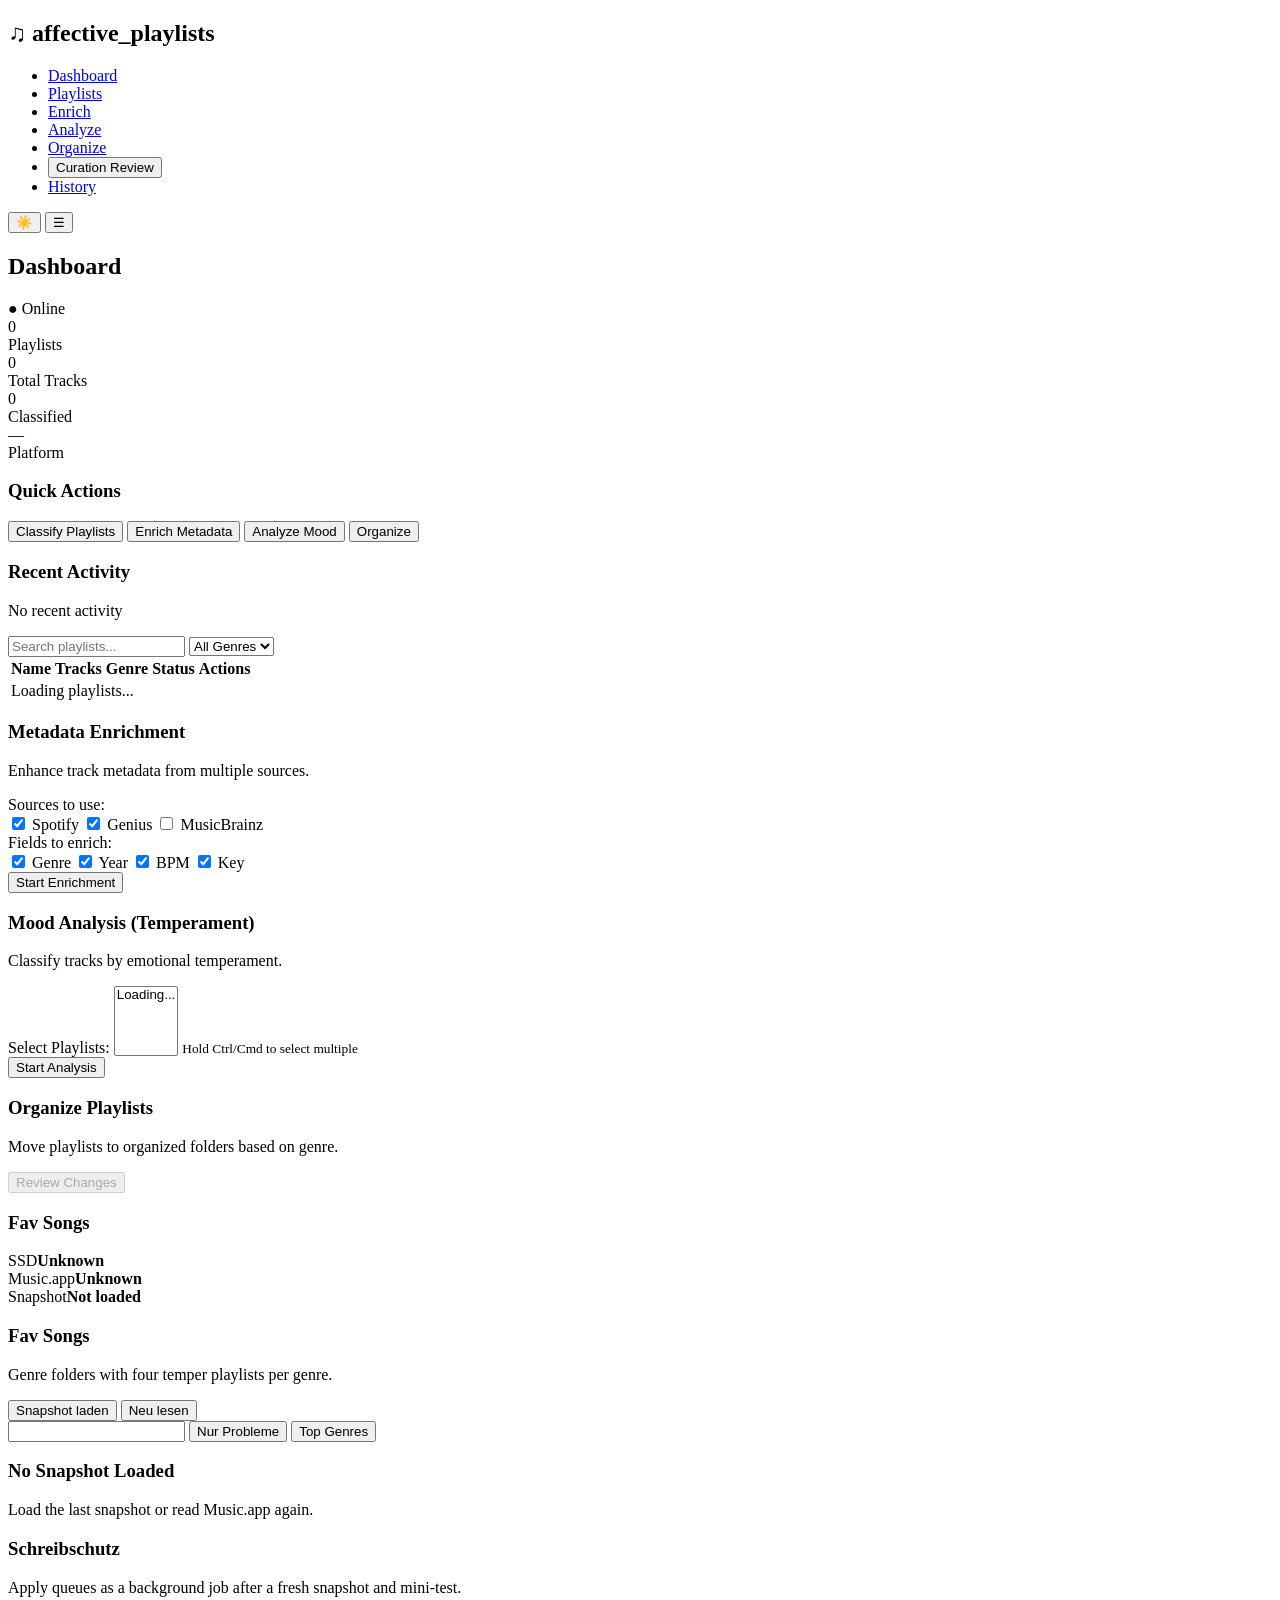
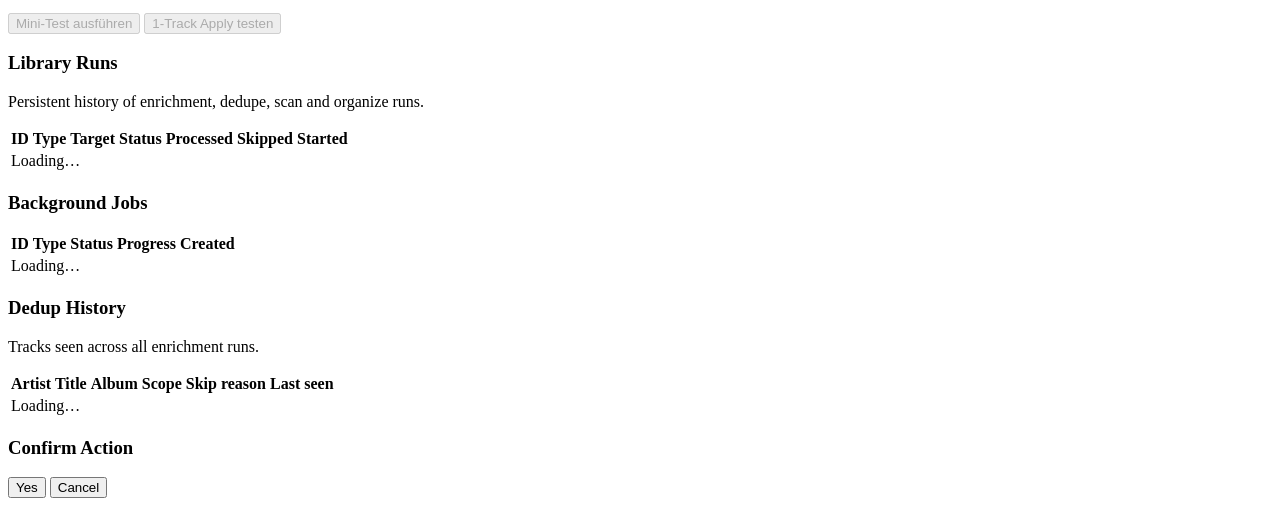
==== curator/web/index.html @ b6188471 "refactor: rename affective_playlists → curator, temperament → mood - git mv affective_playlists/ cur" ====
<!DOCTYPE html>
<html lang="en">
<head>
    <meta charset="UTF-8">
    <meta name="viewport" content="width=device-width, initial-scale=1.0">
    <meta name="theme-color" content="#ffffff">
    <title>affective_playlists</title>
    <link rel="stylesheet" href="/static/css/style.css">
</head>
<body>
    <!-- Navigation -->
    <nav class="navbar">
        <div class="nav-container">
            <div class="nav-brand">
                <h1>♫ affective_playlists</h1>
            </div>
            <ul class="nav-menu" id="navMenu">
                <li><a href="#" data-view="dashboard" class="nav-link active">Dashboard</a></li>
                <li><a href="#" data-view="playlists" class="nav-link">Playlists</a></li>
                <li><a href="#" data-view="enrich" class="nav-link">Enrich</a></li>
                <li><a href="#" data-view="analyze" class="nav-link">Analyze</a></li>
                <li><a href="#" data-view="organize" class="nav-link">Organize</a></li>
                <li><button type="button" class="nav-link" data-view="curation">Curation Review</button></li>
                <li><a href="#" data-view="history" class="nav-link">History</a></li>
            </ul>
            <div class="nav-actions">
                <button id="themeToggle" class="btn-icon" title="Toggle theme">☀️</button>
                <button id="menuToggle" class="btn-icon hamburger">☰</button>
            </div>
        </div>
    </nav>

    <!-- Main Content -->
    <main class="container">
        <!-- Header with status -->
        <header class="page-header">
            <h2 id="pageTitle">Dashboard</h2>
            <div class="header-status">
                <span id="statusIndicator" class="status-online">● Online</span>
            </div>
        </header>

        <!-- Alert banner for errors -->
        <div id="alertBanner" class="alert alert-hidden"></div>

        <!-- Views Container -->
        <div class="views-container">
            <!-- Dashboard View -->
            <section id="dashboard" class="view active">
                <div class="dashboard-grid">
                    <!-- Stats Cards -->
                    <div class="card stat-card">
                        <div class="stat-number" id="statPlaylists">0</div>
                        <div class="stat-label">Playlists</div>
                    </div>
                    <div class="card stat-card">
                        <div class="stat-number" id="statTracks">0</div>
                        <div class="stat-label">Total Tracks</div>
                    </div>
                    <div class="card stat-card">
                        <div class="stat-number" id="statClassified">0</div>
                        <div class="stat-label">Classified</div>
                    </div>
                    <div class="card stat-card">
                        <div class="stat-number" id="statPlatform">—</div>
                        <div class="stat-label">Platform</div>
                    </div>

                    <!-- Quick Actions -->
                    <div class="card action-card">
                        <h3>Quick Actions</h3>
                        <div class="action-buttons">
                            <button class="btn btn-primary" data-action="classify">Classify Playlists</button>
                            <button class="btn btn-primary" data-action="enrich">Enrich Metadata</button>
                            <button class="btn btn-primary" data-action="analyze">Analyze Mood</button>
                            <button class="btn btn-secondary" data-action="organize">Organize</button>
                        </div>
                    </div>

                    <!-- Recent Activity -->
                    <div class="card">
                        <h3>Recent Activity</h3>
                        <div id="recentActivity" class="activity-list">
                            <p class="text-muted">No recent activity</p>
                        </div>
                    </div>
                </div>
            </section>

            <!-- Playlists View -->
            <section id="playlists" class="view">
                <div class="view-toolbar">
                    <input type="text" id="playlistSearch" class="search-input" placeholder="Search playlists...">
                    <select id="genreFilter" class="filter-select">
                        <option value="">All Genres</option>
                        <option value="rock">Rock</option>
                        <option value="pop">Pop</option>
                        <option value="jazz">Jazz</option>
                        <option value="electronic">Electronic</option>
                        <option value="hiphop">Hip-Hop</option>
                        <option value="world">World</option>
                    </select>
                </div>

                <div class="table-container">
                    <table class="table" id="playlistsTable">
                        <thead>
                            <tr>
                                <th>Name</th>
                                <th>Tracks</th>
                                <th>Genre</th>
                                <th>Status</th>
                                <th>Actions</th>
                            </tr>
                        </thead>
                        <tbody id="playlistsBody">
                            <tr><td colspan="5" class="text-center text-muted">Loading playlists...</td></tr>
                        </tbody>
                    </table>
                </div>
            </section>

            <!-- Enrichment View -->
            <section id="enrich" class="view">
                <div class="card">
                    <h3>Metadata Enrichment</h3>
                    <p class="text-muted">Enhance track metadata from multiple sources.</p>

                    <div class="form-group">
                        <label>Sources to use:</label>
                        <div class="checkbox-group">
                            <label><input type="checkbox" name="source" value="spotify" checked> Spotify</label>
                            <label><input type="checkbox" name="source" value="genius" checked> Genius</label>
                            <label><input type="checkbox" name="source" value="musicbrainz"> MusicBrainz</label>
                        </div>
                    </div>

                    <div class="form-group">
                        <label>Fields to enrich:</label>
                        <div class="checkbox-group">
                            <label><input type="checkbox" name="field" value="genre" checked> Genre</label>
                            <label><input type="checkbox" name="field" value="year" checked> Year</label>
                            <label><input type="checkbox" name="field" value="bpm" checked> BPM</label>
                            <label><input type="checkbox" name="field" value="key" checked> Key</label>
                        </div>
                    </div>

                    <button class="btn btn-primary btn-lg" id="startEnrichmentBtn">Start Enrichment</button>
                </div>

                <!-- Progress Section -->
                <div id="enrichmentProgress" class="card" style="display: none;">
                    <h3>Enrichment Progress</h3>
                    <div class="progress-bar">
                        <div id="enrichmentProgressBar" class="progress-fill"></div>
                    </div>
                    <p id="enrichmentStatus" class="text-center">Starting...</p>
                    <button class="btn btn-secondary" id="cancelEnrichmentBtn">Cancel</button>
                </div>

                <!-- Results Section -->
                <div id="enrichmentResults" class="card" style="display: none;">
                    <h3>Enrichment Results</h3>
                    <p id="enrichmentResultsSummary"></p>
                    <div id="enrichmentResultsTable" class="table-container"></div>
                </div>
            </section>

            <!-- Analyze View -->
            <section id="analyze" class="view">
                <div class="card">
                    <h3>Mood Analysis (Temperament)</h3>
                    <p class="text-muted">Classify tracks by emotional temperament.</p>

                    <div class="form-group">
                        <label for="analyzePlaylists">Select Playlists:</label>
                        <select id="analyzePlaylists" multiple class="form-control">
                            <option value="">Loading...</option>
                        </select>
                        <small>Hold Ctrl/Cmd to select multiple</small>
                    </div>

                    <button class="btn btn-primary btn-lg" id="startAnalysisBtn">Start Analysis</button>
                </div>

                <!-- Analysis Results -->
                <div id="analysisResults" class="card" style="display: none;">
                    <h3>Analysis Results</h3>
                    <div id="temperamentChart" class="temperament-grid"></div>
                    <button class="btn btn-secondary" id="exportAnalysisBtn">Export as CSV</button>
                </div>
            </section>

            <!-- Organize View -->
            <section id="organize" class="view">
                <div class="card">
                    <h3>Organize Playlists</h3>
                    <p class="text-muted">Move playlists to organized folders based on genre.</p>

                    <div id="platformWarning" class="alert alert-info" style="display: none;">
                        ⓘ Playlist organization requires macOS. Metadata enrichment is available on all platforms.
                    </div>

                    <button class="btn btn-primary btn-lg" id="reviewChangesBtn" disabled>Review Changes</button>
                </div>

                <!-- Preview Section -->
                <div id="organizationPreview" class="card" style="display: none;">
                    <h3>Organization Preview (Dry Run)</h3>
                    <p class="text-muted" id="previewSummary"></p>

                    <div class="table-container">
                        <table class="table" id="previewTable">
                            <thead>
                                <tr>
                                    <th>Playlist</th>
                                    <th>Current</th>
                                    <th>Proposed</th>
                                    <th>Genre</th>
                                </tr>
                            </thead>
                            <tbody id="previewBody">
                            </tbody>
                        </table>
                    </div>

                    <div class="button-group">
                        <button class="btn btn-primary" id="confirmMoveBtn">Confirm & Execute</button>
                        <button class="btn btn-secondary" id="cancelMoveBtn">Cancel</button>
                    </div>
                </div>

                <!-- Results Section -->
                <div id="organizationResults" class="card" style="display: none;">
                    <h3>Organization Results</h3>
                    <p id="organizationResultsSummary"></p>
                    <div id="organizationResultsTable" class="table-container"></div>
                </div>
            </section>

            <!-- Curation Review View -->
            <section id="curation-view" class="view">
                <div class="control-center">
                    <aside class="control-rail">
                        <h3>Fav Songs</h3>
                        <div id="curation-system-status" class="system-status">
                            <div><span>SSD</span><strong>Unknown</strong></div>
                            <div><span>Music.app</span><strong>Unknown</strong></div>
                            <div><span>Snapshot</span><strong>Not loaded</strong></div>
                        </div>
                    </aside>

                    <section class="control-main">
                        <div class="control-main-header">
                            <div>
                                <h3>Fav Songs</h3>
                                <p class="text-muted">Genre folders with four temper playlists per genre.</p>
                            </div>
                            <div class="curation-actions">
                                <button class="btn btn-secondary" id="curation-load-snapshot-btn">Snapshot laden</button>
                                <button class="btn btn-primary" id="curation-refresh-btn">Neu lesen</button>
                            </div>
                        </div>

                        <div id="curation-summary" class="curation-summary"></div>
                        <div id="curation-genre-tree" class="curation-compat-shim" aria-hidden="true"></div>

                        <div class="matrix-toolbar">
                            <input id="curation-genre-filter" class="search-input" type="search" aria-label="Genre suchen">
                            <button class="btn btn-secondary" id="curation-problems-only-btn" type="button">Nur Probleme</button>
                            <button class="btn btn-secondary" id="curation-top-genres-btn" type="button">Top Genres</button>
                        </div>

                        <section id="curation-review-panel" class="curation-review-panel">
                            <div class="card curation-empty-state">
                                <h3>No Snapshot Loaded</h3>
                                <p class="text-muted">Load the last snapshot or read Music.app again.</p>
                            </div>
                        </section>
                    </section>

                    <aside id="curation-write-panel" class="write-safety-panel">
                        <h3>Schreibschutz</h3>
                            <p class="text-muted">Apply queues as a background job after a fresh snapshot and mini-test.</p>
                        <button class="btn btn-secondary" id="curation-smoke-test-btn" type="button" disabled>Mini-Test ausführen</button>
                        <button class="btn btn-primary" id="curation-apply-btn" type="button" disabled>1-Track Apply testen</button>
                        <div id="curation-change-panel" class="curation-change-panel"></div>
                    </aside>
                </div>
            </section>

            <!-- History View -->
            <section id="history" class="view">
                <div class="card">
                    <h3>Library Runs</h3>
                    <p class="text-muted">Persistent history of enrichment, dedupe, scan and organize runs.</p>
                    <div id="historyRunsTableContainer" class="table-container">
                        <table class="table">
                            <thead>
                                <tr><th>ID</th><th>Type</th><th>Target</th><th>Status</th><th>Processed</th><th>Skipped</th><th>Started</th></tr>
                            </thead>
                            <tbody id="historyRunsBody">
                                <tr><td colspan="7" class="text-center text-muted">Loading…</td></tr>
                            </tbody>
                        </table>
                    </div>
                </div>

                <div class="card">
                    <h3>Background Jobs</h3>
                    <div id="historyJobsTableContainer" class="table-container">
                        <table class="table">
                            <thead>
                                <tr><th>ID</th><th>Type</th><th>Status</th><th>Progress</th><th>Created</th></tr>
                            </thead>
                            <tbody id="historyJobsBody">
                                <tr><td colspan="5" class="text-center text-muted">Loading…</td></tr>
                            </tbody>
                        </table>
                    </div>
                </div>

                <div class="card">
                    <h3>Dedup History</h3>
                    <p class="text-muted">Tracks seen across all enrichment runs.</p>
                    <div id="historyDedupTableContainer" class="table-container">
                        <table class="table">
                            <thead>
                                <tr><th>Artist</th><th>Title</th><th>Album</th><th>Scope</th><th>Skip reason</th><th>Last seen</th></tr>
                            </thead>
                            <tbody id="historyDedupBody">
                                <tr><td colspan="6" class="text-center text-muted">Loading…</td></tr>
                            </tbody>
                        </table>
                    </div>
                </div>
            </section>
        </div>
    </main>

    <!-- Loading Spinner -->
    <div id="loadingSpinner" class="spinner hidden"></div>

    <!-- Modal for Confirmation -->
    <div id="confirmModal" class="modal hidden">
        <div class="modal-content">
            <h3 id="confirmTitle">Confirm Action</h3>
            <p id="confirmMessage"></p>
            <div class="modal-buttons">
                <button class="btn btn-primary" id="confirmYes">Yes</button>
                <button class="btn btn-secondary" id="confirmNo">Cancel</button>
            </div>
        </div>
    </div>

    <!-- Modal Background (click to close) -->
    <div id="modalBackdrop" class="modal-backdrop hidden"></div>

    <!-- Scripts -->
    <script src="/static/js/app.js"></script>
</body>
</html>
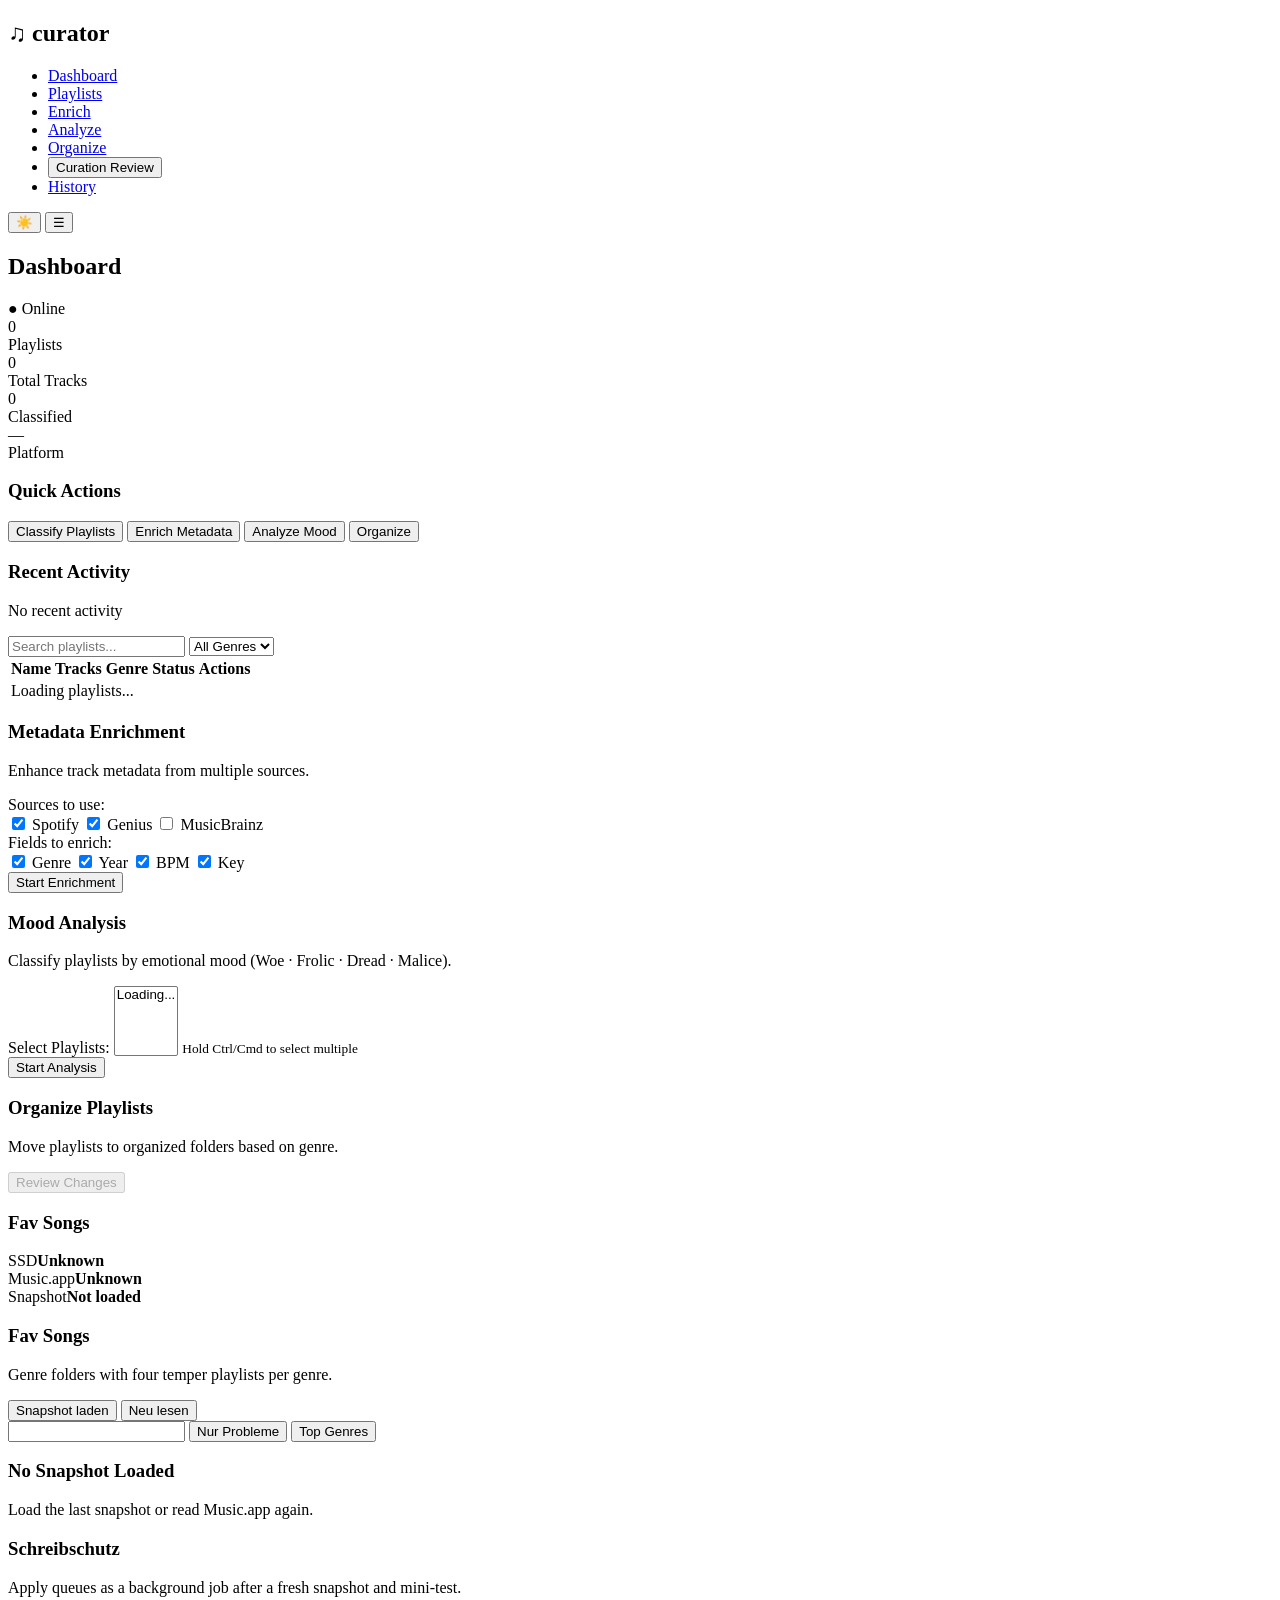
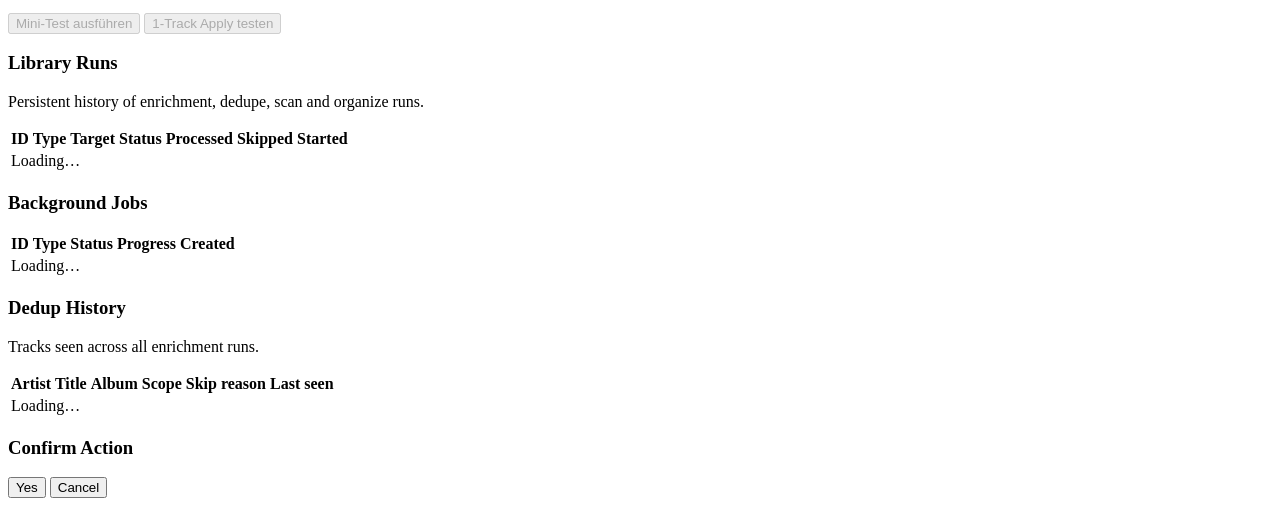
==== commit 149e0370: "fix(web-ui): rename affective_playlists → curator, temperament → mood - <title> and <h1>: affective_" ====
--- a/curator/web/index.html
+++ b/curator/web/index.html
@@ -4,7 +4,7 @@
     <meta charset="UTF-8">
     <meta name="viewport" content="width=device-width, initial-scale=1.0">
     <meta name="theme-color" content="#ffffff">
-    <title>affective_playlists</title>
+    <title>curator</title>
     <link rel="stylesheet" href="/static/css/style.css">
 </head>
 <body>
@@ -12,7 +12,7 @@
     <nav class="navbar">
         <div class="nav-container">
             <div class="nav-brand">
-                <h1>♫ affective_playlists</h1>
+                <h1>♫ curator</h1>
             </div>
             <ul class="nav-menu" id="navMenu">
                 <li><a href="#" data-view="dashboard" class="nav-link active">Dashboard</a></li>
@@ -169,8 +169,8 @@
             <!-- Analyze View -->
             <section id="analyze" class="view">
                 <div class="card">
-                    <h3>Mood Analysis (Temperament)</h3>
-                    <p class="text-muted">Classify tracks by emotional temperament.</p>
+                    <h3>Mood Analysis</h3>
+                    <p class="text-muted">Classify playlists by emotional mood (Woe · Frolic · Dread · Malice).</p>
 
                     <div class="form-group">
                         <label for="analyzePlaylists">Select Playlists:</label>
@@ -186,7 +186,7 @@
                 <!-- Analysis Results -->
                 <div id="analysisResults" class="card" style="display: none;">
                     <h3>Analysis Results</h3>
-                    <div id="temperamentChart" class="temperament-grid"></div>
+                    <div id="moodChart" class="mood-grid"></div>
                     <button class="btn btn-secondary" id="exportAnalysisBtn">Export as CSV</button>
                 </div>
             </section>
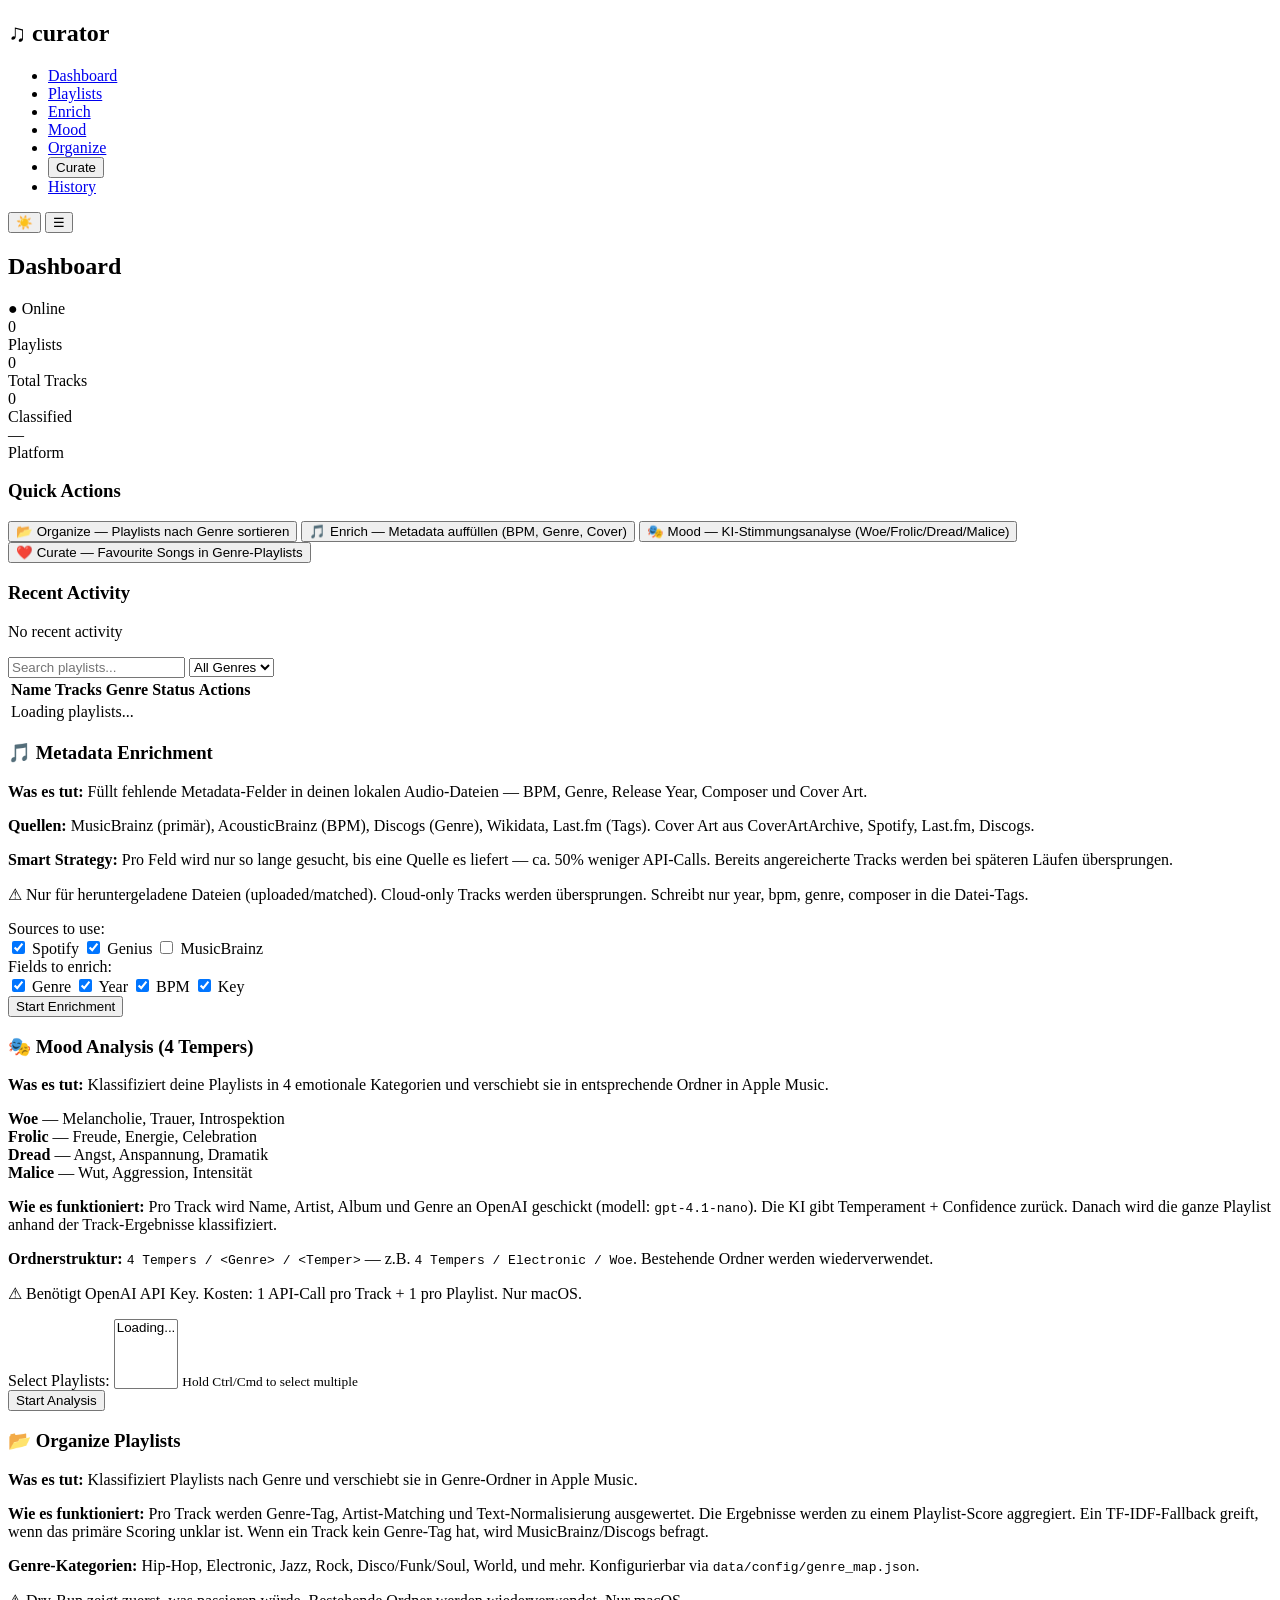
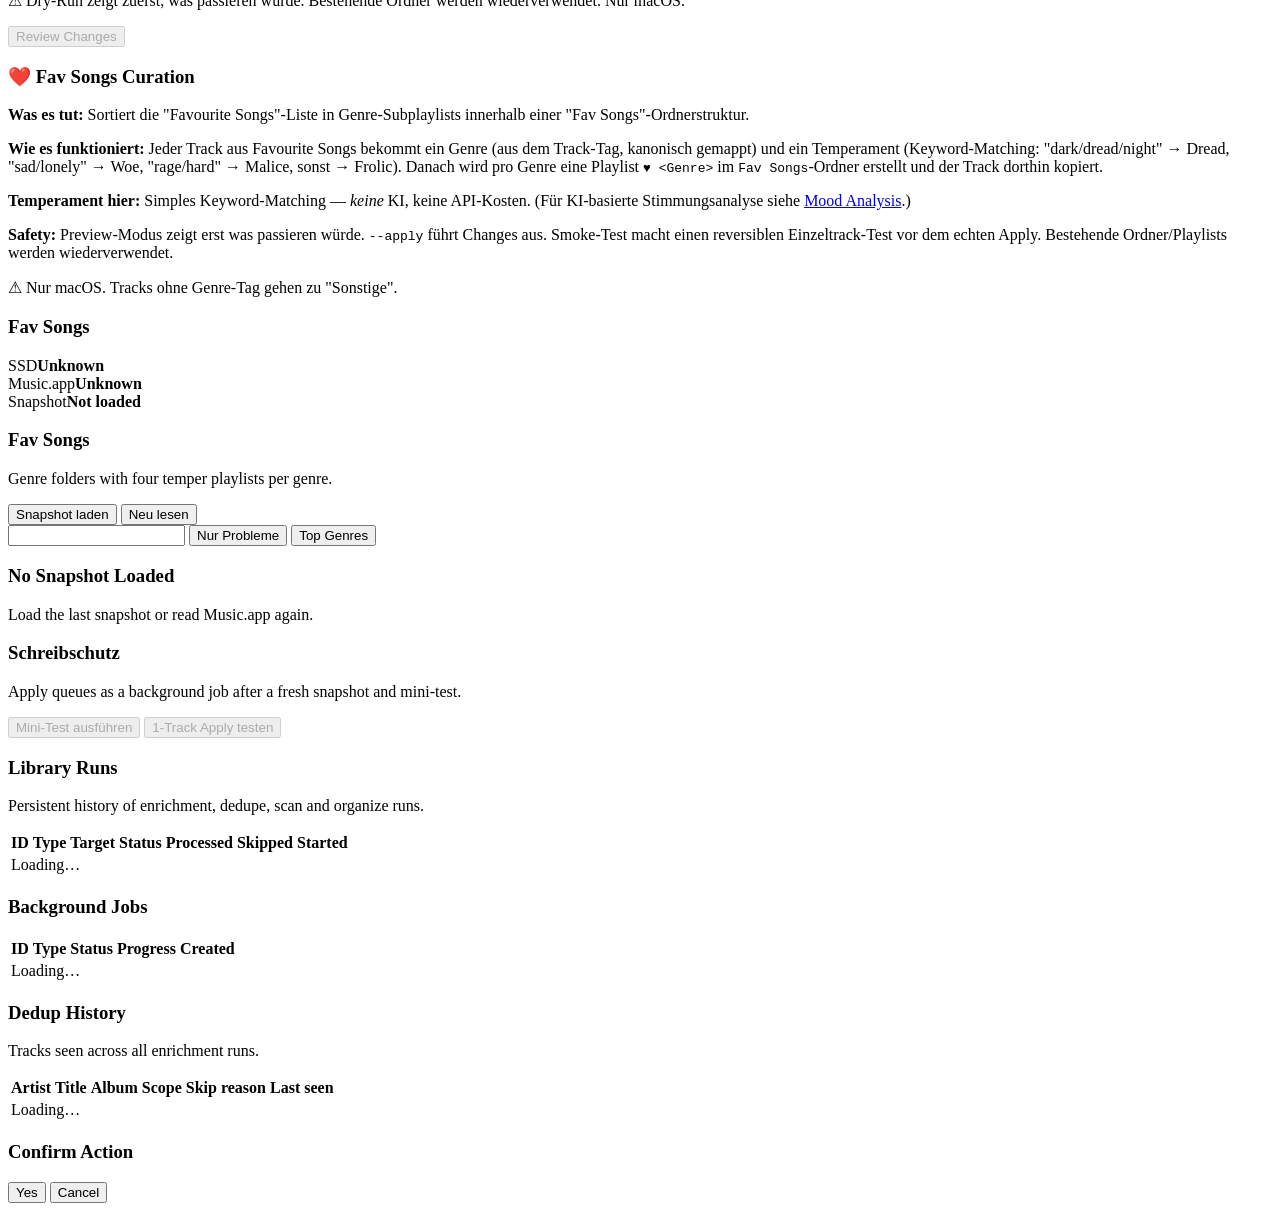
==== commit 66bd06fd: "fix: SSD library path, spfy2apple automation, apple2spfy cooldown - Fix music_tools scripts to use c" ====
--- a/curator/web/index.html
+++ b/curator/web/index.html
@@ -18,9 +18,9 @@
                 <li><a href="#" data-view="dashboard" class="nav-link active">Dashboard</a></li>
                 <li><a href="#" data-view="playlists" class="nav-link">Playlists</a></li>
                 <li><a href="#" data-view="enrich" class="nav-link">Enrich</a></li>
-                <li><a href="#" data-view="analyze" class="nav-link">Analyze</a></li>
+                <li><a href="#" data-view="analyze" class="nav-link">Mood</a></li>
                 <li><a href="#" data-view="organize" class="nav-link">Organize</a></li>
-                <li><button type="button" class="nav-link" data-view="curation">Curation Review</button></li>
+                <li><button type="button" class="nav-link" data-view="curation">Curate</button></li>
                 <li><a href="#" data-view="history" class="nav-link">History</a></li>
             </ul>
             <div class="nav-actions">
@@ -70,10 +70,10 @@
                     <div class="card action-card">
                         <h3>Quick Actions</h3>
                         <div class="action-buttons">
-                            <button class="btn btn-primary" data-action="classify">Classify Playlists</button>
-                            <button class="btn btn-primary" data-action="enrich">Enrich Metadata</button>
-                            <button class="btn btn-primary" data-action="analyze">Analyze Mood</button>
-                            <button class="btn btn-secondary" data-action="organize">Organize</button>
+                            <button class="btn btn-primary" data-action="organize">📂 Organize — Playlists nach Genre sortieren</button>
+                            <button class="btn btn-primary" data-action="enrich">🎵 Enrich — Metadata auffüllen (BPM, Genre, Cover)</button>
+                            <button class="btn btn-primary" data-action="analyze">🎭 Mood — KI-Stimmungsanalyse (Woe/Frolic/Dread/Malice)</button>
+                            <button class="btn btn-secondary" data-action="classify">❤️ Curate — Favourite Songs in Genre-Playlists</button>
                         </div>
                     </div>
 
@@ -123,8 +123,13 @@
             <!-- Enrichment View -->
             <section id="enrich" class="view">
                 <div class="card">
-                    <h3>Metadata Enrichment</h3>
-                    <p class="text-muted">Enhance track metadata from multiple sources.</p>
+                    <h3>🎵 Metadata Enrichment</h3>
+                    <div class="feature-explanation">
+                        <p><strong>Was es tut:</strong> Füllt fehlende Metadata-Felder in deinen lokalen Audio-Dateien — BPM, Genre, Release Year, Composer und Cover Art.</p>
+                        <p><strong>Quellen:</strong> MusicBrainz (primär), AcousticBrainz (BPM), Discogs (Genre), Wikidata, Last.fm (Tags). Cover Art aus CoverArtArchive, Spotify, Last.fm, Discogs.</p>
+                        <p><strong>Smart Strategy:</strong> Pro Feld wird nur so lange gesucht, bis eine Quelle es liefert — ca. 50% weniger API-Calls. Bereits angereicherte Tracks werden bei späteren Läufen übersprungen.</p>
+                        <p class="text-muted">⚠ Nur für heruntergeladene Dateien (uploaded/matched). Cloud-only Tracks werden übersprungen. Schreibt nur year, bpm, genre, composer in die Datei-Tags.</p>
+                    </div>
 
                     <div class="form-group">
                         <label>Sources to use:</label>
@@ -169,8 +174,19 @@
             <!-- Analyze View -->
             <section id="analyze" class="view">
                 <div class="card">
-                    <h3>Mood Analysis</h3>
-                    <p class="text-muted">Classify playlists by emotional mood (Woe · Frolic · Dread · Malice).</p>
+                    <h3>🎭 Mood Analysis (4 Tempers)</h3>
+                    <div class="feature-explanation">
+                        <p><strong>Was es tut:</strong> Klassifiziert deine Playlists in 4 emotionale Kategorien und verschiebt sie in entsprechende Ordner in Apple Music.</p>
+                        <div class="temper-grid">
+                            <div class="temper-card temper-woe"><strong>Woe</strong> — Melancholie, Trauer, Introspektion</div>
+                            <div class="temper-card temper-frolic"><strong>Frolic</strong> — Freude, Energie, Celebration</div>
+                            <div class="temper-card temper-dread"><strong>Dread</strong> — Angst, Anspannung, Dramatik</div>
+                            <div class="temper-card temper-malice"><strong>Malice</strong> — Wut, Aggression, Intensität</div>
+                        </div>
+                        <p><strong>Wie es funktioniert:</strong> Pro Track wird Name, Artist, Album und Genre an OpenAI geschickt (modell: <code id="moodModel">gpt-4.1-nano</code>). Die KI gibt Temperament + Confidence zurück. Danach wird die ganze Playlist anhand der Track-Ergebnisse klassifiziert.</p>
+                        <p><strong>Ordnerstruktur:</strong> <code>4 Tempers / &lt;Genre&gt; / &lt;Temper&gt;</code> — z.B. <code>4 Tempers / Electronic / Woe</code>. Bestehende Ordner werden wiederverwendet.</p>
+                        <p class="text-muted">⚠ Benötigt OpenAI API Key. Kosten: 1 API-Call pro Track + 1 pro Playlist. Nur macOS.</p>
+                    </div>
 
                     <div class="form-group">
                         <label for="analyzePlaylists">Select Playlists:</label>
@@ -194,8 +210,13 @@
             <!-- Organize View -->
             <section id="organize" class="view">
                 <div class="card">
-                    <h3>Organize Playlists</h3>
-                    <p class="text-muted">Move playlists to organized folders based on genre.</p>
+                    <h3>📂 Organize Playlists</h3>
+                    <div class="feature-explanation">
+                        <p><strong>Was es tut:</strong> Klassifiziert Playlists nach Genre und verschiebt sie in Genre-Ordner in Apple Music.</p>
+                        <p><strong>Wie es funktioniert:</strong> Pro Track werden Genre-Tag, Artist-Matching und Text-Normalisierung ausgewertet. Die Ergebnisse werden zu einem Playlist-Score aggregiert. Ein TF-IDF-Fallback greift, wenn das primäre Scoring unklar ist. Wenn ein Track kein Genre-Tag hat, wird MusicBrainz/Discogs befragt.</p>
+                        <p><strong>Genre-Kategorien:</strong> Hip-Hop, Electronic, Jazz, Rock, Disco/Funk/Soul, World, und mehr. Konfigurierbar via <code>data/config/genre_map.json</code>.</p>
+                        <p class="text-muted">⚠ Dry-Run zeigt zuerst, was passieren würde. Bestehende Ordner werden wiederverwendet. Nur macOS.</p>
+                    </div>
 
                     <div id="platformWarning" class="alert alert-info" style="display: none;">
                         ⓘ Playlist organization requires macOS. Metadata enrichment is available on all platforms.
@@ -240,6 +261,17 @@
 
             <!-- Curation Review View -->
             <section id="curation-view" class="view">
+                <div class="card" style="margin-bottom: var(--spacing);">
+                    <h3>❤️ Fav Songs Curation</h3>
+                    <div class="feature-explanation">
+                        <p><strong>Was es tut:</strong> Sortiert die "Favourite Songs"-Liste in Genre-Subplaylists innerhalb einer "Fav Songs"-Ordnerstruktur.</p>
+                        <p><strong>Wie es funktioniert:</strong> Jeder Track aus Favourite Songs bekommt ein Genre (aus dem Track-Tag, kanonisch gemappt) und ein Temperament (Keyword-Matching: "dark/dread/night" → Dread, "sad/lonely" → Woe, "rage/hard" → Malice, sonst → Frolic). Danach wird pro Genre eine Playlist <code>♥ &lt;Genre&gt;</code> im <code>Fav Songs</code>-Ordner erstellt und der Track dorthin kopiert.</p>
+                        <p><strong>Temperament hier:</strong> Simples Keyword-Matching — <em>keine</em> KI, keine API-Kosten. (Für KI-basierte Stimmungsanalyse siehe <a href="#" onclick="showView('analyze');return false;">Mood Analysis</a>.)</p>
+                        <p><strong>Safety:</strong> Preview-Modus zeigt erst was passieren würde. <code>--apply</code> führt Changes aus. Smoke-Test macht einen reversiblen Einzeltrack-Test vor dem echten Apply. Bestehende Ordner/Playlists werden wiederverwendet.</p>
+                        <p class="text-muted">⚠ Nur macOS. Tracks ohne Genre-Tag gehen zu "Sonstige".</p>
+                    </div>
+                </div>
+
                 <div class="control-center">
                     <aside class="control-rail">
                         <h3>Fav Songs</h3>
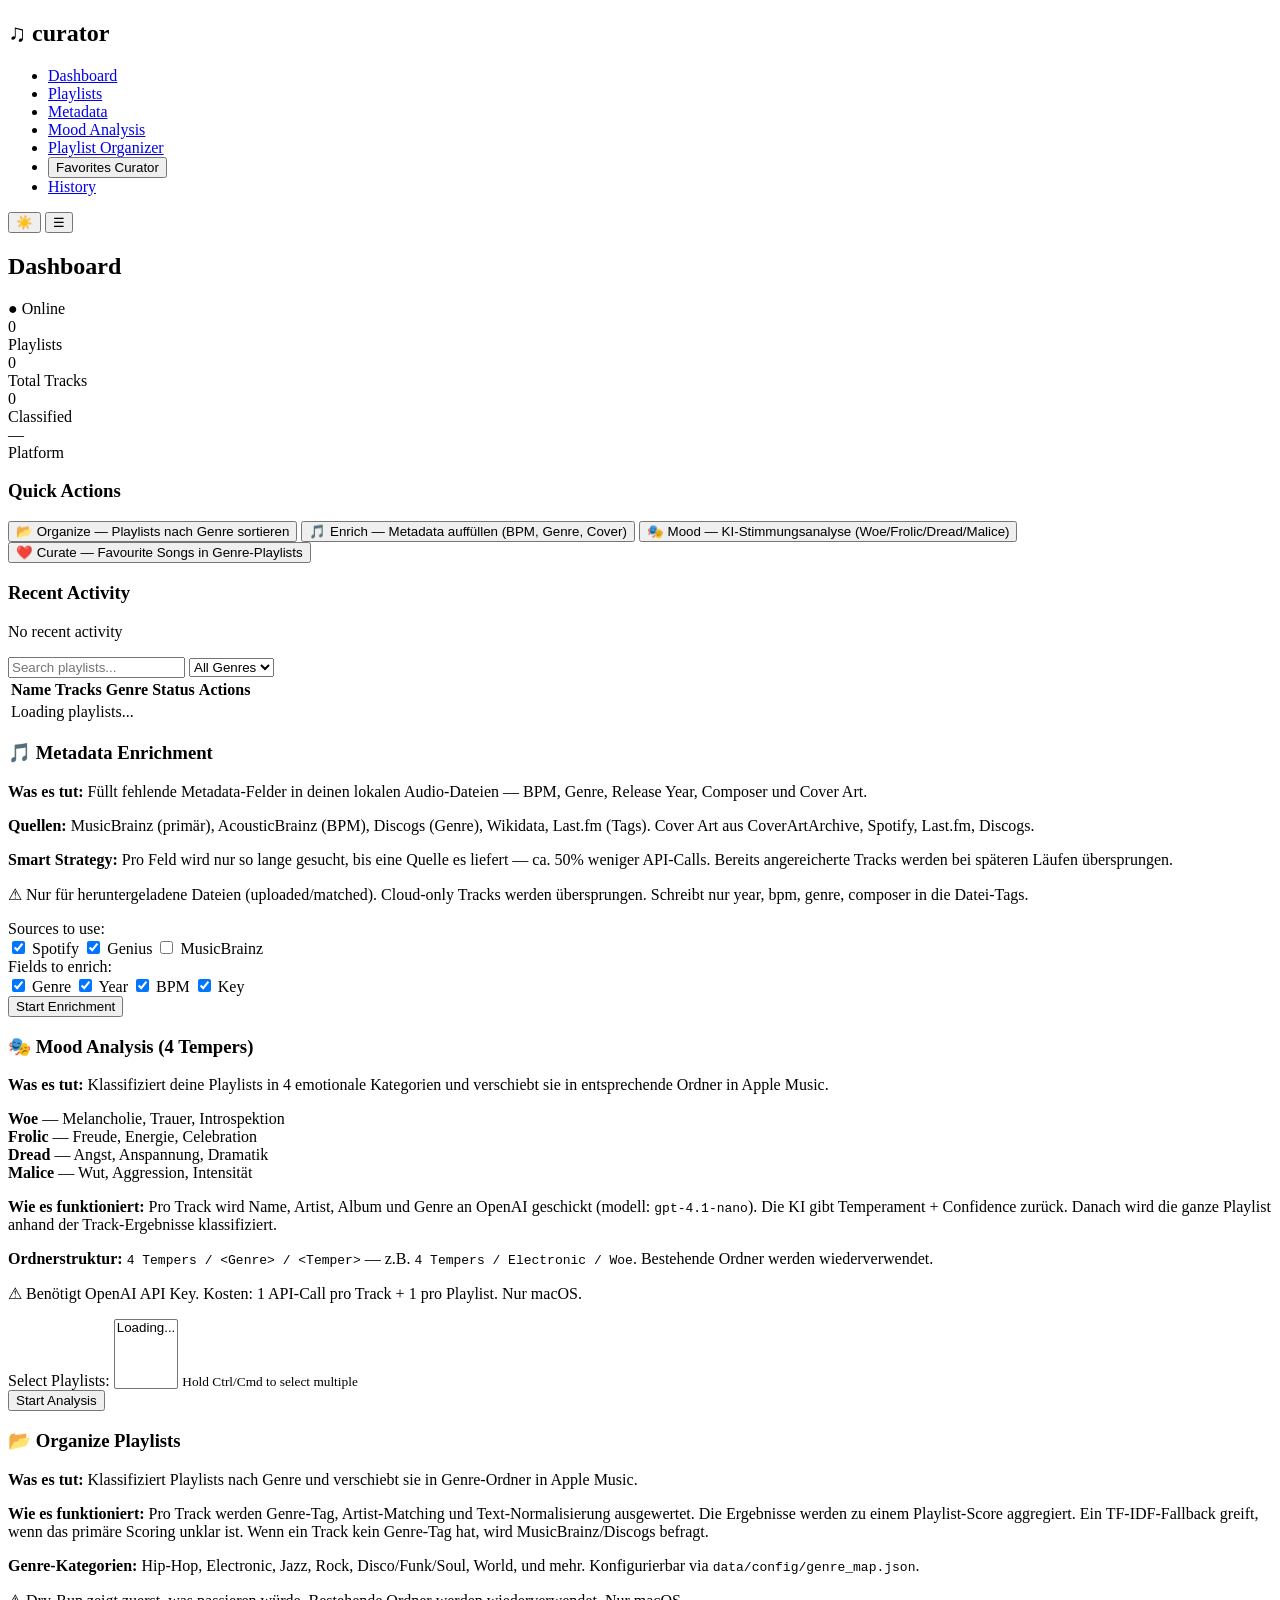
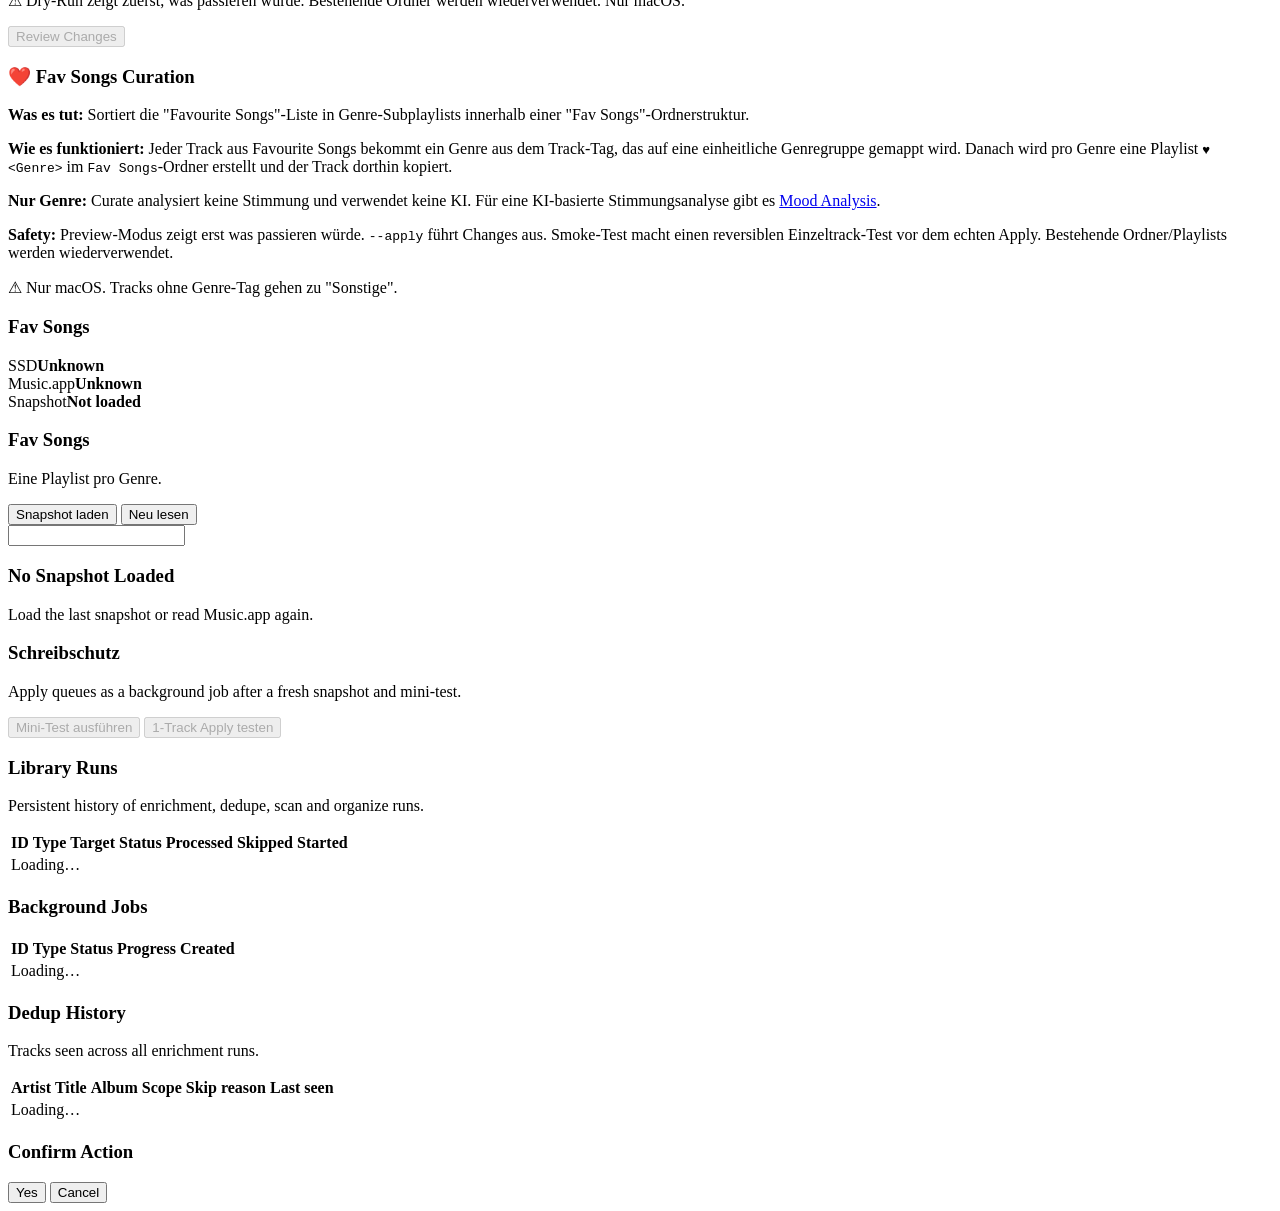
==== commit 09f6b41e: "simplify favorites curation to genres Amp-Thread-ID: https://ampcode.com/threads/T-01a01e3c-fc32-702" ====
--- a/curator/web/index.html
+++ b/curator/web/index.html
@@ -17,10 +17,10 @@
             <ul class="nav-menu" id="navMenu">
                 <li><a href="#" data-view="dashboard" class="nav-link active">Dashboard</a></li>
                 <li><a href="#" data-view="playlists" class="nav-link">Playlists</a></li>
-                <li><a href="#" data-view="enrich" class="nav-link">Enrich</a></li>
-                <li><a href="#" data-view="analyze" class="nav-link">Mood</a></li>
-                <li><a href="#" data-view="organize" class="nav-link">Organize</a></li>
-                <li><button type="button" class="nav-link" data-view="curation">Curate</button></li>
+                <li><a href="#" data-view="enrich" class="nav-link">Metadata</a></li>
+                <li><a href="#" data-view="analyze" class="nav-link">Mood Analysis</a></li>
+                <li><a href="#" data-view="organize" class="nav-link">Playlist Organizer</a></li>
+                <li><button type="button" class="nav-link" data-view="curation">Favorites Curator</button></li>
                 <li><a href="#" data-view="history" class="nav-link">History</a></li>
             </ul>
             <div class="nav-actions">
@@ -265,8 +265,8 @@
                     <h3>❤️ Fav Songs Curation</h3>
                     <div class="feature-explanation">
                         <p><strong>Was es tut:</strong> Sortiert die "Favourite Songs"-Liste in Genre-Subplaylists innerhalb einer "Fav Songs"-Ordnerstruktur.</p>
-                        <p><strong>Wie es funktioniert:</strong> Jeder Track aus Favourite Songs bekommt ein Genre (aus dem Track-Tag, kanonisch gemappt) und ein Temperament (Keyword-Matching: "dark/dread/night" → Dread, "sad/lonely" → Woe, "rage/hard" → Malice, sonst → Frolic). Danach wird pro Genre eine Playlist <code>♥ &lt;Genre&gt;</code> im <code>Fav Songs</code>-Ordner erstellt und der Track dorthin kopiert.</p>
-                        <p><strong>Temperament hier:</strong> Simples Keyword-Matching — <em>keine</em> KI, keine API-Kosten. (Für KI-basierte Stimmungsanalyse siehe <a href="#" onclick="showView('analyze');return false;">Mood Analysis</a>.)</p>
+                        <p><strong>Wie es funktioniert:</strong> Jeder Track aus Favourite Songs bekommt ein Genre aus dem Track-Tag, das auf eine einheitliche Genregruppe gemappt wird. Danach wird pro Genre eine Playlist <code>♥ &lt;Genre&gt;</code> im <code>Fav Songs</code>-Ordner erstellt und der Track dorthin kopiert.</p>
+                        <p><strong>Nur Genre:</strong> Curate analysiert keine Stimmung und verwendet keine KI. Für eine KI-basierte Stimmungsanalyse gibt es <a href="#" onclick="showView('analyze');return false;">Mood Analysis</a>.</p>
                         <p><strong>Safety:</strong> Preview-Modus zeigt erst was passieren würde. <code>--apply</code> führt Changes aus. Smoke-Test macht einen reversiblen Einzeltrack-Test vor dem echten Apply. Bestehende Ordner/Playlists werden wiederverwendet.</p>
                         <p class="text-muted">⚠ Nur macOS. Tracks ohne Genre-Tag gehen zu "Sonstige".</p>
                     </div>
@@ -286,7 +286,7 @@
                         <div class="control-main-header">
                             <div>
                                 <h3>Fav Songs</h3>
-                                <p class="text-muted">Genre folders with four temper playlists per genre.</p>
+                                <p class="text-muted">Eine Playlist pro Genre.</p>
                             </div>
                             <div class="curation-actions">
                                 <button class="btn btn-secondary" id="curation-load-snapshot-btn">Snapshot laden</button>
@@ -295,12 +295,9 @@
                         </div>
 
                         <div id="curation-summary" class="curation-summary"></div>
-                        <div id="curation-genre-tree" class="curation-compat-shim" aria-hidden="true"></div>
-
+                        <div id="curation-genre-tree" hidden></div>
                         <div class="matrix-toolbar">
                             <input id="curation-genre-filter" class="search-input" type="search" aria-label="Genre suchen">
-                            <button class="btn btn-secondary" id="curation-problems-only-btn" type="button">Nur Probleme</button>
-                            <button class="btn btn-secondary" id="curation-top-genres-btn" type="button">Top Genres</button>
                         </div>
 
                         <section id="curation-review-panel" class="curation-review-panel">
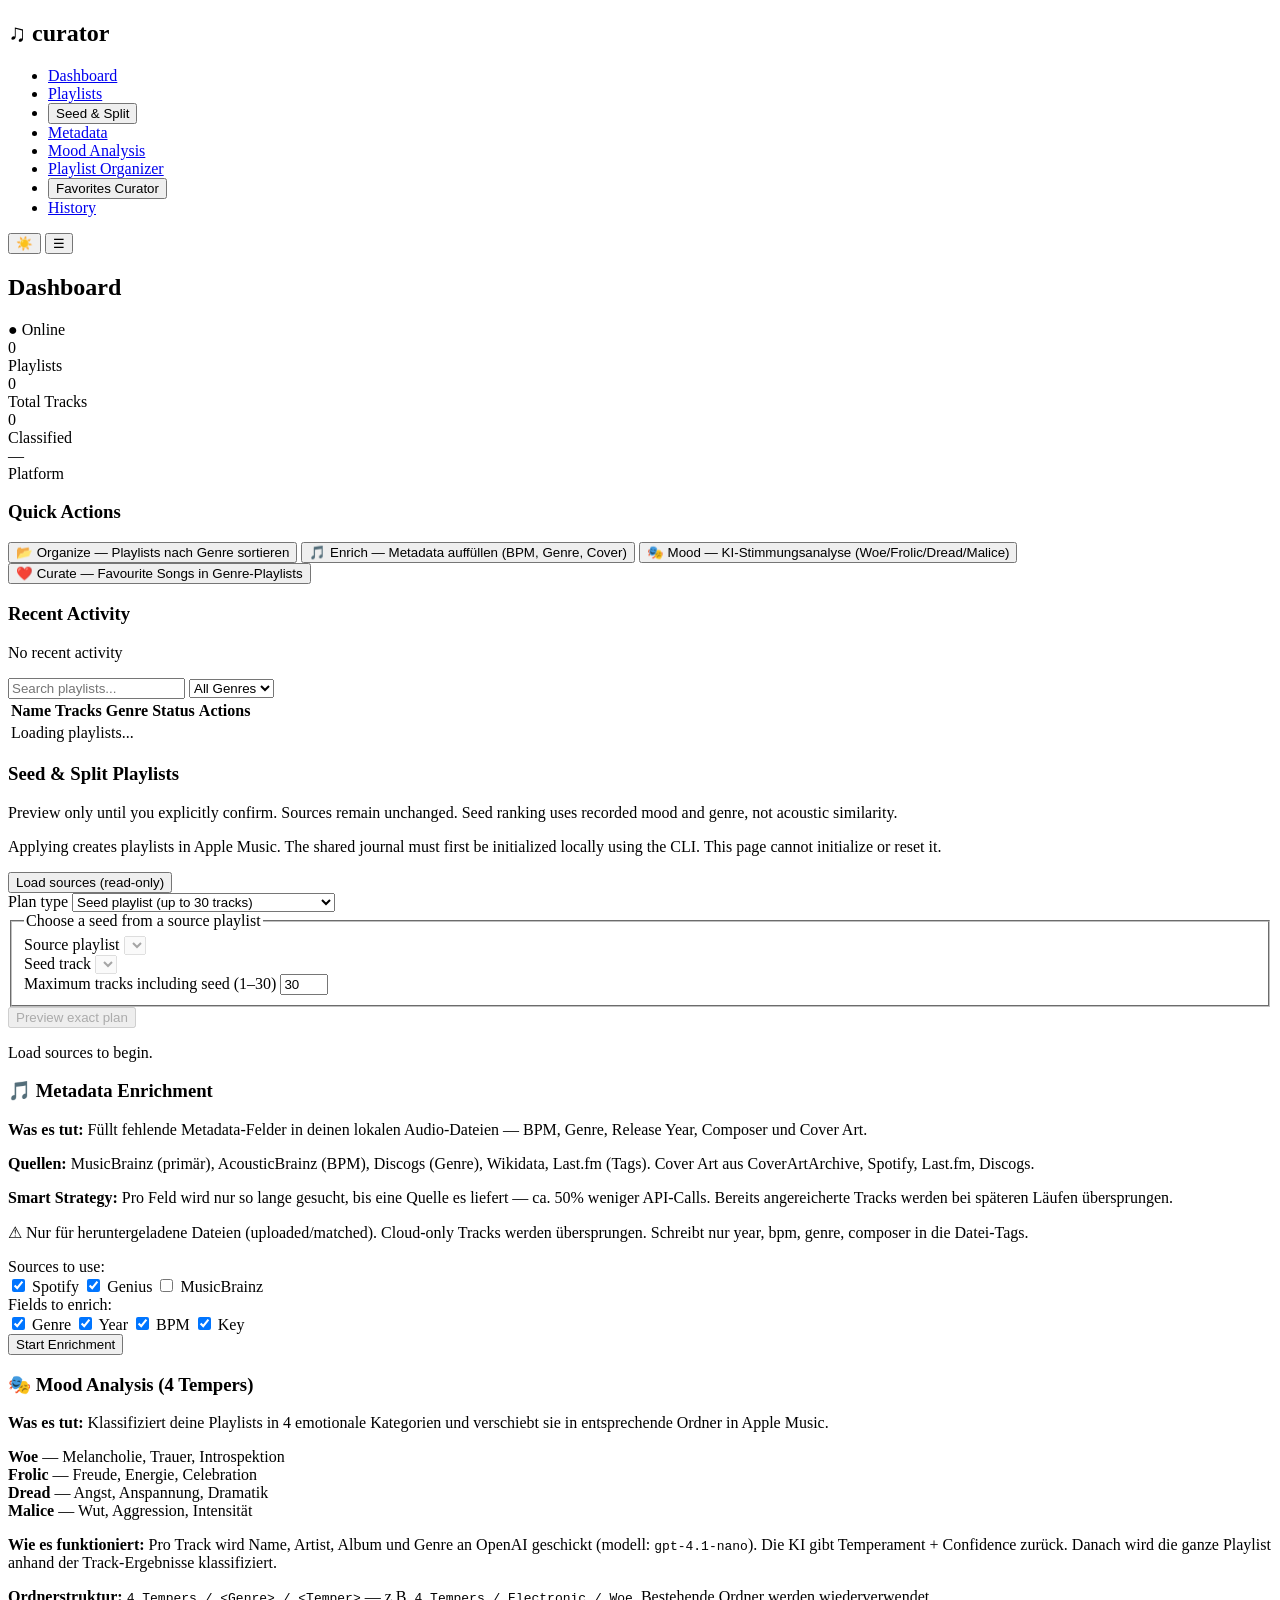
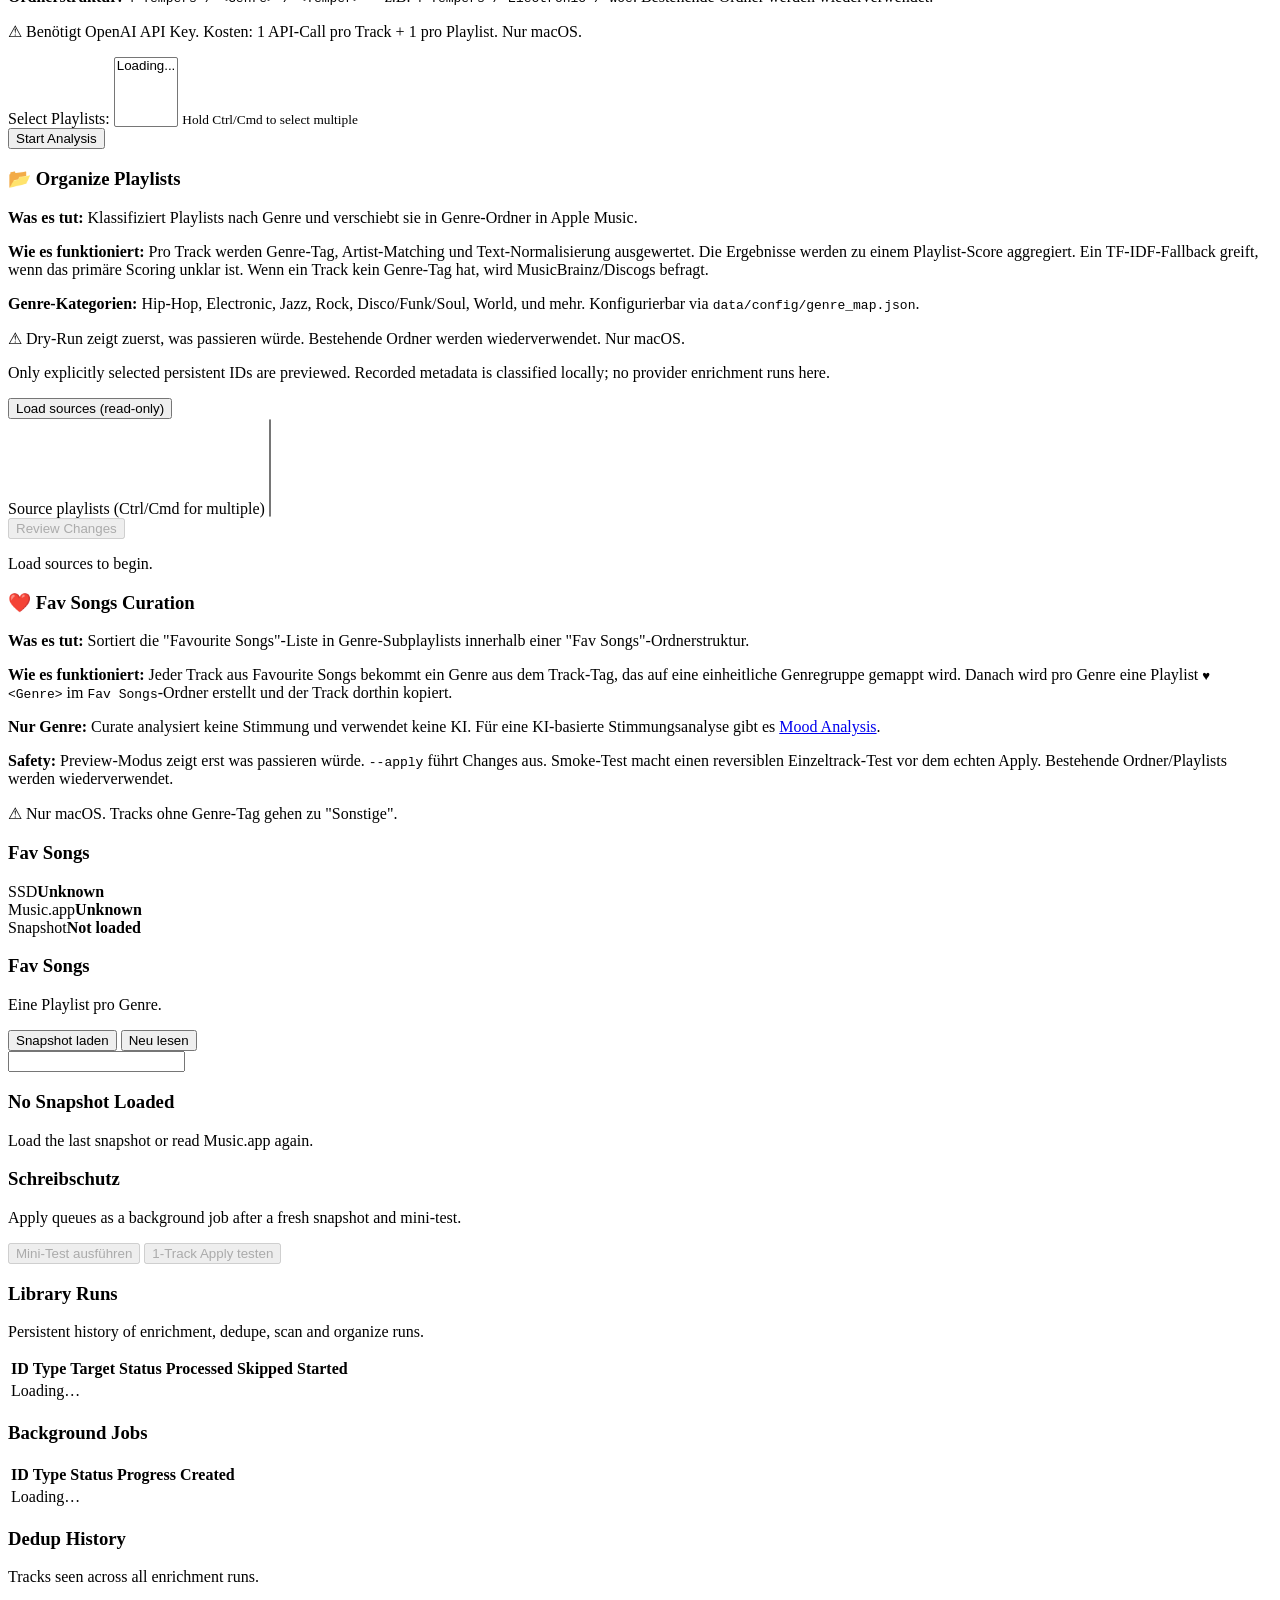
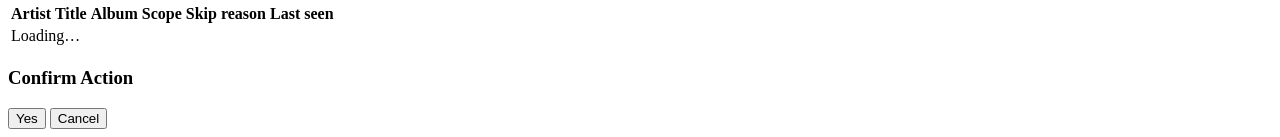
==== commit abe7e83b: "feat(curator): add protected seed/split, organization and presentation flows Add ID-based playlist r" ====
--- a/curator/web/index.html
+++ b/curator/web/index.html
@@ -17,6 +17,7 @@
             <ul class="nav-menu" id="navMenu">
                 <li><a href="#" data-view="dashboard" class="nav-link active">Dashboard</a></li>
                 <li><a href="#" data-view="playlists" class="nav-link">Playlists</a></li>
+                <li><button type="button" data-view="playlist-plans" class="nav-link">Seed &amp; Split</button></li>
                 <li><a href="#" data-view="enrich" class="nav-link">Metadata</a></li>
                 <li><a href="#" data-view="analyze" class="nav-link">Mood Analysis</a></li>
                 <li><a href="#" data-view="organize" class="nav-link">Playlist Organizer</a></li>
@@ -120,6 +121,56 @@
                 </div>
             </section>
 
+            <section id="playlist-plans" class="view">
+                <div class="card">
+                    <h3>Seed &amp; Split Playlists</h3>
+                    <p>Preview only until you explicitly confirm. Sources remain unchanged. Seed ranking uses recorded mood and genre, not acoustic similarity.</p>
+                    <p>Applying creates playlists in Apple Music. The shared journal must first be initialized locally using the CLI. This page cannot initialize or reset it.</p>
+                    <button type="button" id="planLoadSources" class="btn btn-secondary">Load sources (read-only)</button>
+                    <div class="form-group">
+                        <label for="planKind">Plan type</label>
+                        <select id="planKind" class="form-control">
+                            <option value="seed">Seed playlist (up to 30 tracks)</option>
+                            <option value="split">Balanced split (up to 100 tracks per part)</option>
+                        </select>
+                    </div>
+                    <fieldset id="planSeedFields">
+                        <legend>Choose a seed from a source playlist</legend>
+                        <div class="form-group">
+                            <label for="planSource">Source playlist</label>
+                            <select id="planSource" class="form-control" disabled></select>
+                        </div>
+                        <div class="form-group">
+                            <label for="planSeed">Seed track</label>
+                            <select id="planSeed" class="form-control" disabled></select>
+                        </div>
+                        <div class="form-group">
+                            <label for="planLimit">Maximum tracks including seed (1–30)</label>
+                            <input id="planLimit" class="form-control" type="number" min="1" max="30" value="30" required>
+                        </div>
+                    </fieldset>
+                    <fieldset id="planSplitFields" hidden disabled>
+                        <legend>Choose playlists to split</legend>
+                        <label for="planSources">Source playlists (Ctrl/Cmd for multiple)</label>
+                        <select id="planSources" class="form-control" multiple size="6"></select>
+                    </fieldset>
+                    <button type="button" id="planPreviewButton" class="btn btn-primary" disabled>Preview exact plan</button>
+                    <p id="planStatus" role="status" aria-live="polite">Load sources to begin.</p>
+                </div>
+                <div class="card" id="planReview" hidden>
+                    <h3>Review exact plan</h3>
+                    <p>Plan expires after 15 minutes. Changing a selection invalidates this review. Inspect the exact ordered track IDs below.</p>
+                    <pre id="planDetails" class="plan-json" tabindex="0" aria-label="Exact playlist plan"></pre>
+                    <label><input id="planConfirmed" type="checkbox"> I reviewed this exact plan and authorize creating its playlists in Apple Music.</label>
+                    <button type="button" id="planApplyButton" class="btn btn-primary" disabled>Apply reviewed plan once</button>
+                </div>
+                <div class="card" id="planResult" hidden>
+                    <h3>Apply report</h3>
+                    <p>Never retry an uncertain write. Inspect the journal and Music manually if the report is partial or unresolved.</p>
+                    <pre id="planReport" class="plan-json" tabindex="0" aria-label="Playlist apply report"></pre>
+                </div>
+            </section>
+
             <!-- Enrichment View -->
             <section id="enrich" class="view">
                 <div class="card">
@@ -222,7 +273,14 @@
                         ⓘ Playlist organization requires macOS. Metadata enrichment is available on all platforms.
                     </div>
 
+                    <p>Only explicitly selected persistent IDs are previewed. Recorded metadata is classified locally; no provider enrichment runs here.</p>
+                    <button type="button" class="btn btn-secondary" id="organizationLoadSources">Load sources (read-only)</button>
+                    <div class="form-group">
+                        <label for="organizationSources">Source playlists (Ctrl/Cmd for multiple)</label>
+                        <select id="organizationSources" class="form-control" multiple size="6"></select>
+                    </div>
                     <button class="btn btn-primary btn-lg" id="reviewChangesBtn" disabled>Review Changes</button>
+                    <p id="organizationStatus" role="status" aria-live="polite">Load sources to begin.</p>
                 </div>
 
                 <!-- Preview Section -->
@@ -230,20 +288,7 @@
                     <h3>Organization Preview (Dry Run)</h3>
                     <p class="text-muted" id="previewSummary"></p>
 
-                    <div class="table-container">
-                        <table class="table" id="previewTable">
-                            <thead>
-                                <tr>
-                                    <th>Playlist</th>
-                                    <th>Current</th>
-                                    <th>Proposed</th>
-                                    <th>Genre</th>
-                                </tr>
-                            </thead>
-                            <tbody id="previewBody">
-                            </tbody>
-                        </table>
-                    </div>
+                    <pre id="organizationPlanDetails" class="plan-json" tabindex="0" aria-label="Exact folder organization plan"></pre>
 
                     <div class="button-group">
                         <button class="btn btn-primary" id="confirmMoveBtn">Confirm & Execute</button>
@@ -255,7 +300,7 @@
                 <div id="organizationResults" class="card" style="display: none;">
                     <h3>Organization Results</h3>
                     <p id="organizationResultsSummary"></p>
-                    <div id="organizationResultsTable" class="table-container"></div>
+                    <pre id="organizationResultsTable" class="plan-json" tabindex="0" aria-label="Folder organization apply report"></pre>
                 </div>
             </section>
 
@@ -387,5 +432,6 @@
 
     <!-- Scripts -->
     <script src="/static/js/app.js"></script>
+    <script src="/static/js/playlist-plans.js"></script>
 </body>
 </html>
